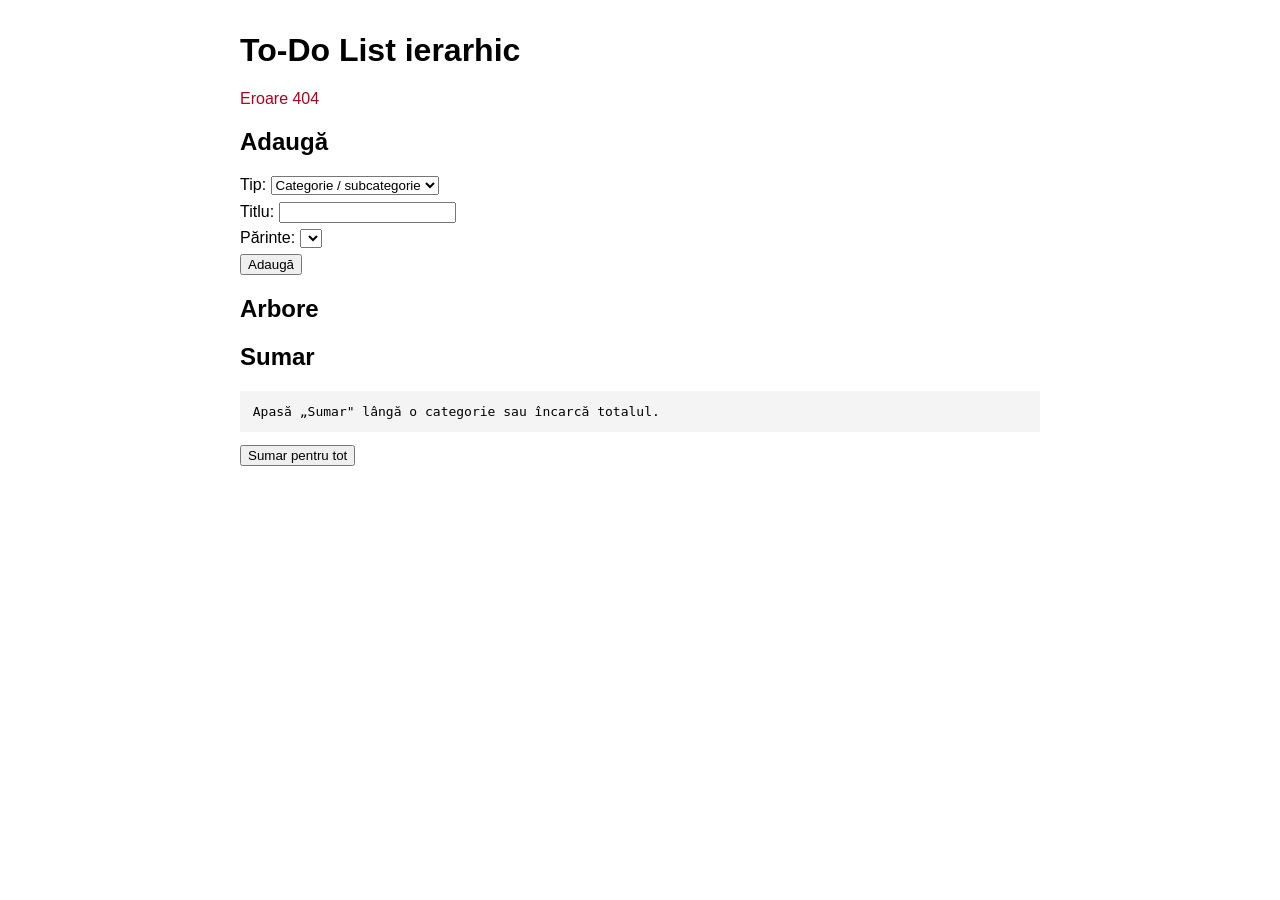
==== Proj/src/main/resources/static/index.html @ ccb442c8 "pagina web cu arbore, formular de adaugare si sumar" ====
<!DOCTYPE html>
<html lang="ro">
<head>
    <meta charset="UTF-8">
    <title>To-Do List ierarhic</title>
    <style>
        body { font-family: sans-serif; max-width: 800px; margin: 2rem auto; padding: 0 1rem; }
        ul { list-style: none; padding-left: 1.2rem; border-left: 1px solid #ccc; }
        .cat { font-weight: bold; }
        .overdue { color: #b00020; }
        .done { text-decoration: line-through; color: #777; }
        label { display: block; margin: .4rem 0; }
        #msg { color: #b00020; }
        pre { background: #f4f4f4; padding: .8rem; }
    </style>
</head>
<body>
<h1>To-Do List ierarhic</h1>
<p id="msg"></p>

<h2>Adaugă</h2>
<form id="form">
    <label>Tip:
        <select id="type">
            <option value="category">Categorie / subcategorie</option>
            <option value="task">Sarcină</option>
        </select>
    </label>
    <label>Titlu: <input id="title" required></label>
    <label>Părinte: <select id="parent"></select></label>
    <div id="taskFields" hidden>
        <label>Durată (minute): <input id="minutes" type="number" min="0" value="30"></label>
        <label>Termen: <input id="deadline" type="date"></label>
    </div>
    <button type="submit">Adaugă</button>
</form>

<h2>Arbore</h2>
<div id="tree"></div>

<h2>Sumar</h2>
<pre id="summary">Apasă „Sumar" lângă o categorie sau încarcă totalul.</pre>
<button id="allSummary" type="button">Sumar pentru tot</button>

<script>
    async function api(path, options) {
        const res = await fetch(path, options);
        if (!res.ok) throw new Error('Eroare ' + res.status);
        return res.json();
    }

    function showError(e) { document.getElementById('msg').textContent = e.message; }

    function renderNode(node) {
        const li = document.createElement('li');
        if (node.type === 'category') {
            const span = document.createElement('span');
            span.className = 'cat';
            span.textContent = node.title + ' ';
            const btn = document.createElement('button');
            btn.textContent = 'Sumar';
            btn.onclick = () => loadSummary('/nodes/' + node.id + '/summary', node.title);
            li.append(span, btn);
            const ul = document.createElement('ul');
            node.children.forEach(child => ul.appendChild(renderNode(child)));
            li.appendChild(ul);
        } else {
            const today = new Date().toISOString().slice(0, 10);
            const overdue = !node.done && node.deadline && node.deadline < today;
            li.textContent = node.title + ' (' + node.estimatedMinutes + ' min, termen ' + (node.deadline || '-') + ')';
            if (node.done) li.className = 'done';
            else if (overdue) li.className = 'overdue';
        }
        return li;
    }

    function fillParents(nodes, depth, select) {
        nodes.forEach(node => {
            if (node.type !== 'category') return;
            const opt = document.createElement('option');
            opt.value = node.id;
            opt.textContent = '\u00A0\u00A0'.repeat(depth) + node.title;
            select.appendChild(opt);
            fillParents(node.children, depth + 1, select);
        });
    }

    async function loadTree() {
        try {
            const roots = await api('/nodes');
            const tree = document.getElementById('tree');
            tree.replaceChildren();
            const ul = document.createElement('ul');
            roots.forEach(root => ul.appendChild(renderNode(root)));
            tree.appendChild(ul);

            const select = document.getElementById('parent');
            select.replaceChildren(new Option('- nivel superior -', ''));
            fillParents(roots, 0, select);
            showError({ message: '' });
        } catch (e) { showError(e); }
    }

    async function loadSummary(path, label) {
        try {
            const s = await api(path);
            document.getElementById('summary').textContent =
                'Sumar: ' + label + '\n' +
                'Categorii: ' + s.categories + '\n' +
                'Sarcini: ' + s.tasks + ' (terminate: ' + s.doneTasks + ')\n' +
                'Minute totale: ' + s.totalMinutes + ', rămase: ' + s.remainingMinutes + '\n' +
                'Cu termen depășit: ' + s.overdueTasks;
        } catch (e) { showError(e); }
    }

    document.getElementById('type').onchange = e => {
        document.getElementById('taskFields').hidden = e.target.value !== 'task';
    };

    document.getElementById('allSummary').onclick = () => loadSummary('/nodes/summary', 'tot');

    document.getElementById('form').onsubmit = async e => {
        e.preventDefault();
        const type = document.getElementById('type').value;
        const parent = document.getElementById('parent').value;
        const body = { title: document.getElementById('title').value, parentId: parent ? Number(parent) : null };
        if (type === 'task') {
            body.estimatedMinutes = Number(document.getElementById('minutes').value);
            body.deadline = document.getElementById('deadline').value || null;
        }
        try {
            await api(type === 'task' ? '/tasks' : '/categories', {
                method: 'POST',
                headers: { 'Content-Type': 'application/json' },
                body: JSON.stringify(body)
            });
            document.getElementById('form').reset();
            document.getElementById('taskFields').hidden = true;
            await loadTree();
        } catch (err) { showError(err); }
    };

    loadTree();
</script>
</body>
</html>
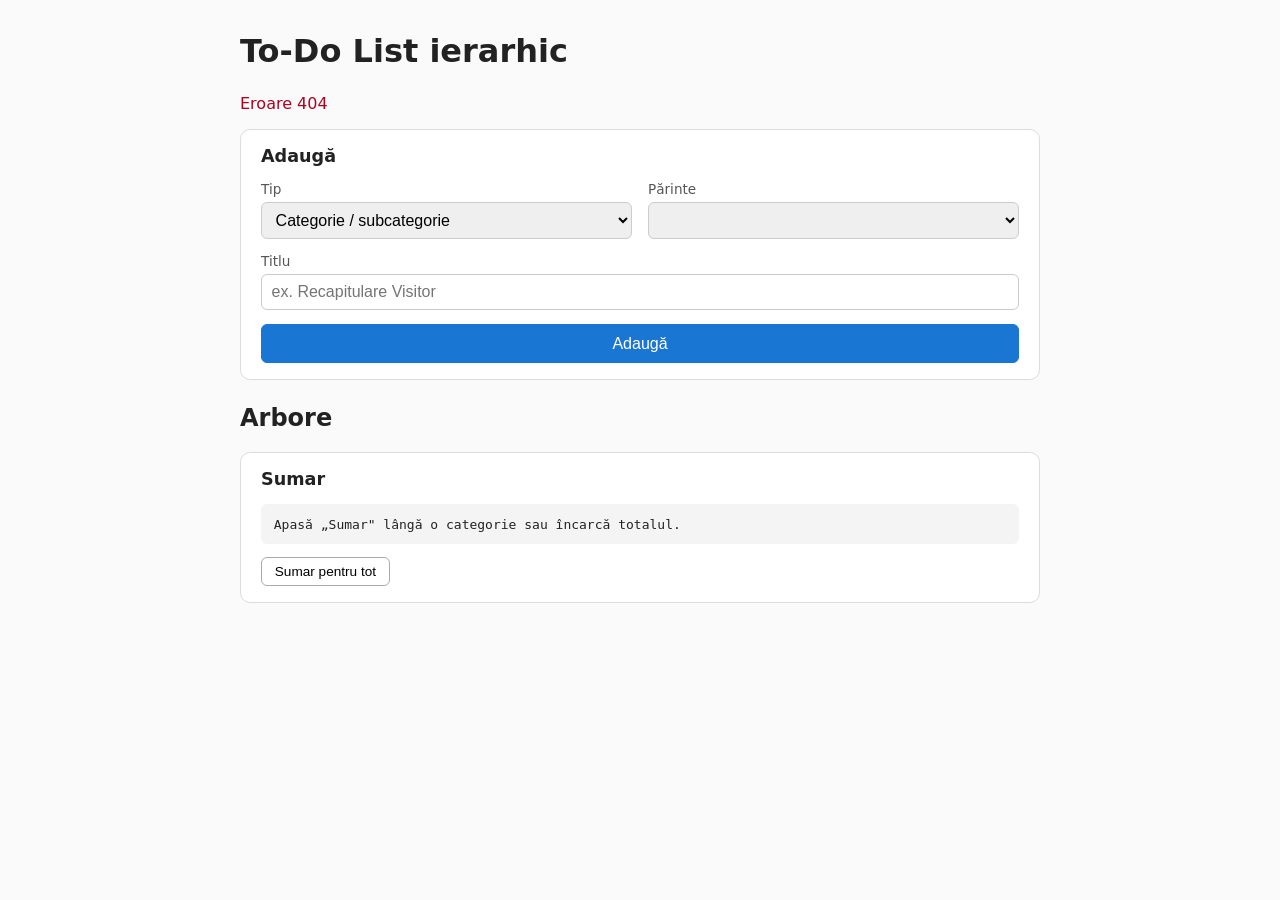
==== commit ef29000d: "upgrade imens la interfata + adaugare butoane de done si delete" ====
--- a/Proj/src/main/resources/static/index.html
+++ b/Proj/src/main/resources/static/index.html
@@ -3,144 +3,47 @@
 <head>
     <meta charset="UTF-8">
     <title>To-Do List ierarhic</title>
-    <style>
-        body { font-family: sans-serif; max-width: 800px; margin: 2rem auto; padding: 0 1rem; }
-        ul { list-style: none; padding-left: 1.2rem; border-left: 1px solid #ccc; }
-        .cat { font-weight: bold; }
-        .overdue { color: #b00020; }
-        .done { text-decoration: line-through; color: #777; }
-        label { display: block; margin: .4rem 0; }
-        #msg { color: #b00020; }
-        pre { background: #f4f4f4; padding: .8rem; }
-    </style>
+    <link rel="stylesheet" href="index.css">
 </head>
 <body>
 <h1>To-Do List ierarhic</h1>
 <p id="msg"></p>
 
-<h2>Adaugă</h2>
-<form id="form">
-    <label>Tip:
-        <select id="type">
-            <option value="category">Categorie / subcategorie</option>
-            <option value="task">Sarcină</option>
-        </select>
-    </label>
-    <label>Titlu: <input id="title" required></label>
-    <label>Părinte: <select id="parent"></select></label>
-    <div id="taskFields" hidden>
-        <label>Durată (minute): <input id="minutes" type="number" min="0" value="30"></label>
-        <label>Termen: <input id="deadline" type="date"></label>
-    </div>
-    <button type="submit">Adaugă</button>
-</form>
+<section class="card">
+    <h2>Adaugă</h2>
+    <form id="form" class="form-grid">
+        <label>Tip
+            <select id="type">
+                <option value="category">Categorie / subcategorie</option>
+                <option value="task">Sarcină</option>
+            </select>
+        </label>
+        <label>Părinte
+            <select id="parent"></select>
+        </label>
+        <label class="wide">Titlu
+            <input id="title" placeholder="ex. Recapitulare Visitor" required>
+        </label>
+        <label class="task-only" hidden>Durată (minute)
+            <input id="minutes" type="number" min="0" value="30">
+        </label>
+        <label class="task-only" hidden>Termen
+            <input id="deadline" type="date">
+        </label>
+        <button type="submit" class="primary wide">Adaugă</button>
+    </form>
+</section>
 
 <h2>Arbore</h2>
 <div id="tree"></div>
 
-<h2>Sumar</h2>
-<pre id="summary">Apasă „Sumar" lângă o categorie sau încarcă totalul.</pre>
-<button id="allSummary" type="button">Sumar pentru tot</button>
+<section class="card">
+    <h2>Sumar</h2>
+    <pre id="summary">Apasă „Sumar" lângă o categorie sau încarcă totalul.</pre>
+    <button id="allSummary" type="button">Sumar pentru tot</button>
+</section>
 
-<script>
-    async function api(path, options) {
-        const res = await fetch(path, options);
-        if (!res.ok) throw new Error('Eroare ' + res.status);
-        return res.json();
-    }
 
-    function showError(e) { document.getElementById('msg').textContent = e.message; }
-
-    function renderNode(node) {
-        const li = document.createElement('li');
-        if (node.type === 'category') {
-            const span = document.createElement('span');
-            span.className = 'cat';
-            span.textContent = node.title + ' ';
-            const btn = document.createElement('button');
-            btn.textContent = 'Sumar';
-            btn.onclick = () => loadSummary('/nodes/' + node.id + '/summary', node.title);
-            li.append(span, btn);
-            const ul = document.createElement('ul');
-            node.children.forEach(child => ul.appendChild(renderNode(child)));
-            li.appendChild(ul);
-        } else {
-            const today = new Date().toISOString().slice(0, 10);
-            const overdue = !node.done && node.deadline && node.deadline < today;
-            li.textContent = node.title + ' (' + node.estimatedMinutes + ' min, termen ' + (node.deadline || '-') + ')';
-            if (node.done) li.className = 'done';
-            else if (overdue) li.className = 'overdue';
-        }
-        return li;
-    }
-
-    function fillParents(nodes, depth, select) {
-        nodes.forEach(node => {
-            if (node.type !== 'category') return;
-            const opt = document.createElement('option');
-            opt.value = node.id;
-            opt.textContent = '\u00A0\u00A0'.repeat(depth) + node.title;
-            select.appendChild(opt);
-            fillParents(node.children, depth + 1, select);
-        });
-    }
-
-    async function loadTree() {
-        try {
-            const roots = await api('/nodes');
-            const tree = document.getElementById('tree');
-            tree.replaceChildren();
-            const ul = document.createElement('ul');
-            roots.forEach(root => ul.appendChild(renderNode(root)));
-            tree.appendChild(ul);
-
-            const select = document.getElementById('parent');
-            select.replaceChildren(new Option('- nivel superior -', ''));
-            fillParents(roots, 0, select);
-            showError({ message: '' });
-        } catch (e) { showError(e); }
-    }
-
-    async function loadSummary(path, label) {
-        try {
-            const s = await api(path);
-            document.getElementById('summary').textContent =
-                'Sumar: ' + label + '\n' +
-                'Categorii: ' + s.categories + '\n' +
-                'Sarcini: ' + s.tasks + ' (terminate: ' + s.doneTasks + ')\n' +
-                'Minute totale: ' + s.totalMinutes + ', rămase: ' + s.remainingMinutes + '\n' +
-                'Cu termen depășit: ' + s.overdueTasks;
-        } catch (e) { showError(e); }
-    }
-
-    document.getElementById('type').onchange = e => {
-        document.getElementById('taskFields').hidden = e.target.value !== 'task';
-    };
-
-    document.getElementById('allSummary').onclick = () => loadSummary('/nodes/summary', 'tot');
-
-    document.getElementById('form').onsubmit = async e => {
-        e.preventDefault();
-        const type = document.getElementById('type').value;
-        const parent = document.getElementById('parent').value;
-        const body = { title: document.getElementById('title').value, parentId: parent ? Number(parent) : null };
-        if (type === 'task') {
-            body.estimatedMinutes = Number(document.getElementById('minutes').value);
-            body.deadline = document.getElementById('deadline').value || null;
-        }
-        try {
-            await api(type === 'task' ? '/tasks' : '/categories', {
-                method: 'POST',
-                headers: { 'Content-Type': 'application/json' },
-                body: JSON.stringify(body)
-            });
-            document.getElementById('form').reset();
-            document.getElementById('taskFields').hidden = true;
-            await loadTree();
-        } catch (err) { showError(err); }
-    };
-
-    loadTree();
-</script>
+<script src="index.js"></script>
 </body>
 </html>
--- a/Proj/src/main/resources/static/index.css
+++ b/Proj/src/main/resources/static/index.css
@@ -0,0 +1,34 @@
+body { font-family: system-ui, sans-serif; max-width: 800px; margin: 2rem auto; padding: 0 1rem; color: #222; background: #fafafa; }
+h1 { margin-bottom: 1.5rem; }
+
+.card { background: #fff; border: 1px solid #ddd; border-radius: 10px; padding: 1rem 1.25rem; margin-bottom: 1.5rem; }
+.card h2 { margin-top: 0; font-size: 1.1rem; }
+
+.form-grid { display: grid; grid-template-columns: 1fr 1fr; gap: .9rem 1rem; }
+.form-grid label { display: flex; flex-direction: column; font-size: .85rem; color: #555; gap: .3rem; }
+.form-grid .wide { grid-column: 1 / -1; }
+.form-grid input, .form-grid select { padding: .5rem .6rem; border: 1px solid #ccc; border-radius: 6px; font-size: 1rem; }
+.form-grid input:focus, .form-grid select:focus { outline: 2px solid #90caf9; border-color: #1976d2; }
+[hidden] { display: none !important; }
+
+button { padding: .35rem .8rem; border: 1px solid #aaa; border-radius: 6px; background: #fff; cursor: pointer; font-size: .85rem; }
+button:hover { background: #f0f0f0; }
+button.primary { background: #1976d2; border-color: #1976d2; color: #fff; padding: .6rem; font-size: 1rem; }
+button.primary:hover { background: #1565c0; }
+button.danger { color: #b00020; border-color: #b00020; }
+button.danger:hover { background: #ffebee; }
+
+ul { list-style: none; padding-left: 1.2rem; border-left: 1px solid #ccc; }
+li { margin: .4rem 0; }
+.cat { font-weight: 600; }
+.done { text-decoration: line-through; color: #777; }
+
+.badge { display: inline-block; padding: .1rem .5rem; border-radius: 999px; font-size: .8rem; }
+.badge-open { background: #e3f2fd; color: #0d47a1; }
+.badge-done { background: #e8f5e9; color: #1b5e20; }
+.badge-overdue { background: #ffebee; color: #b00020; }
+
+#msg { color: #b00020; min-height: 1.2rem; }
+pre { background: #f4f4f4; padding: .8rem; border-radius: 6px; }
+
+@media (max-width: 560px) { .form-grid { grid-template-columns: 1fr; } }
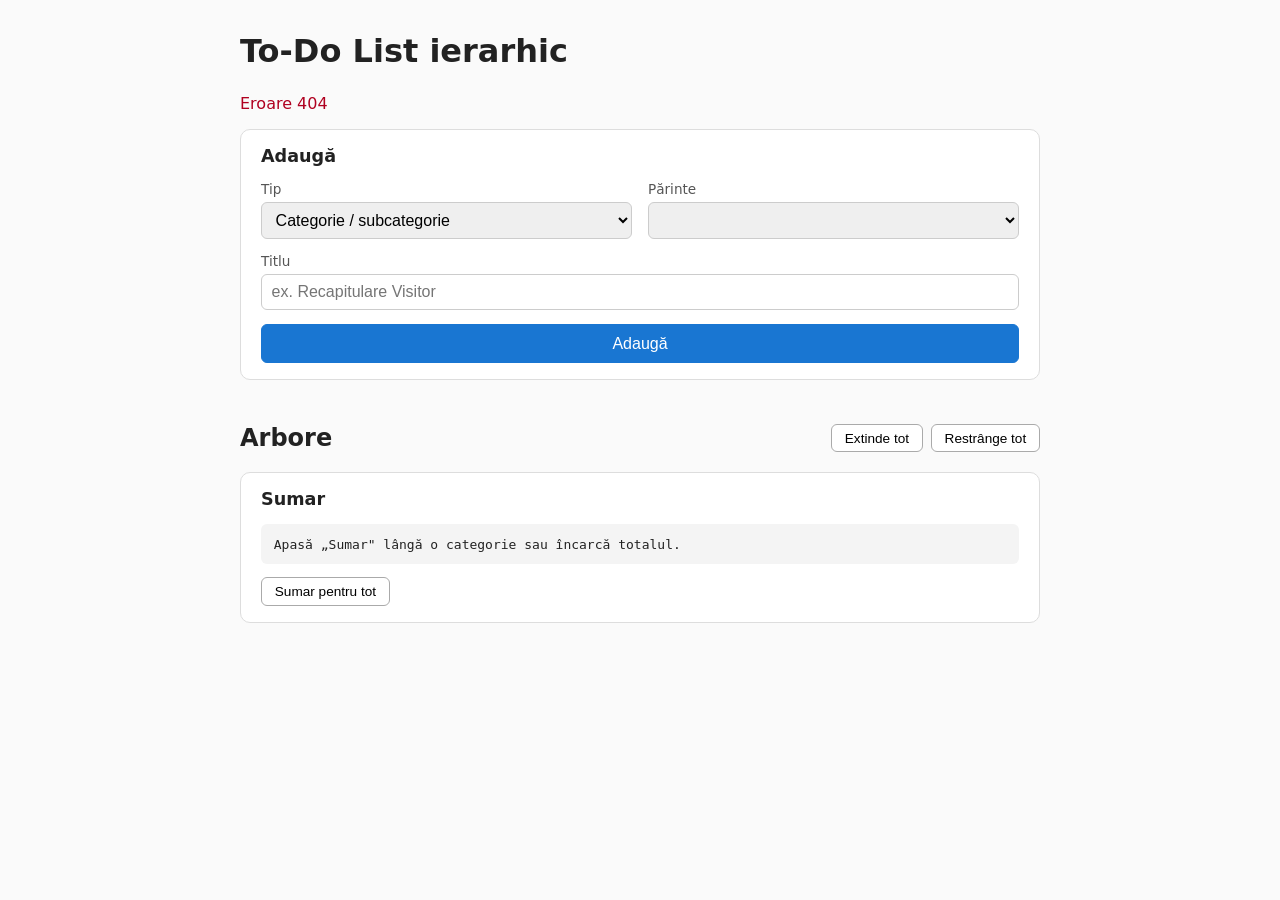
==== commit 22c4f42a: "Proj: durata și termenul opționale, expand/collapse pe categorii, sortare - Task.estimatedMinutes de" ====
--- a/Proj/src/main/resources/static/index.html
+++ b/Proj/src/main/resources/static/index.html
@@ -24,17 +24,23 @@
         <label class="wide">Titlu
             <input id="title" placeholder="ex. Recapitulare Visitor" required>
         </label>
-        <label class="task-only" hidden>Durată (minute)
-            <input id="minutes" type="number" min="0" value="30">
+        <label class="task-only" hidden>Durată (minute, opțional)
+            <input id="minutes" type="number" min="0" placeholder="ex. 30">
         </label>
-        <label class="task-only" hidden>Termen
+        <label class="task-only" hidden>Termen (opțional)
             <input id="deadline" type="date">
         </label>
         <button type="submit" class="primary wide">Adaugă</button>
     </form>
 </section>
 
-<h2>Arbore</h2>
+<div class="tree-header">
+    <h2>Arbore</h2>
+    <div class="tree-actions">
+        <button id="expandAll" type="button">Extinde tot</button>
+        <button id="collapseAll" type="button">Restrânge tot</button>
+    </div>
+</div>
 <div id="tree"></div>
 
 <section class="card">
--- a/Proj/src/main/resources/static/index.css
+++ b/Proj/src/main/resources/static/index.css
@@ -21,6 +21,11 @@
 ul { list-style: none; padding-left: 1.2rem; border-left: 1px solid #ccc; }
 li { margin: .4rem 0; }
 .cat { font-weight: 600; }
+
+.tree-header { display: flex; align-items: center; justify-content: space-between; gap: 1rem; flex-wrap: wrap; }
+.tree-actions { display: flex; gap: .5rem; }
+button.toggle { width: 1.8rem; padding: .2rem 0; font-size: .8rem; text-align: center; }
+.count { color: #777; font-size: .8rem; margin-right: .4rem; }
 .done { text-decoration: line-through; color: #777; }
 
 .badge { display: inline-block; padding: .1rem .5rem; border-radius: 999px; font-size: .8rem; }
